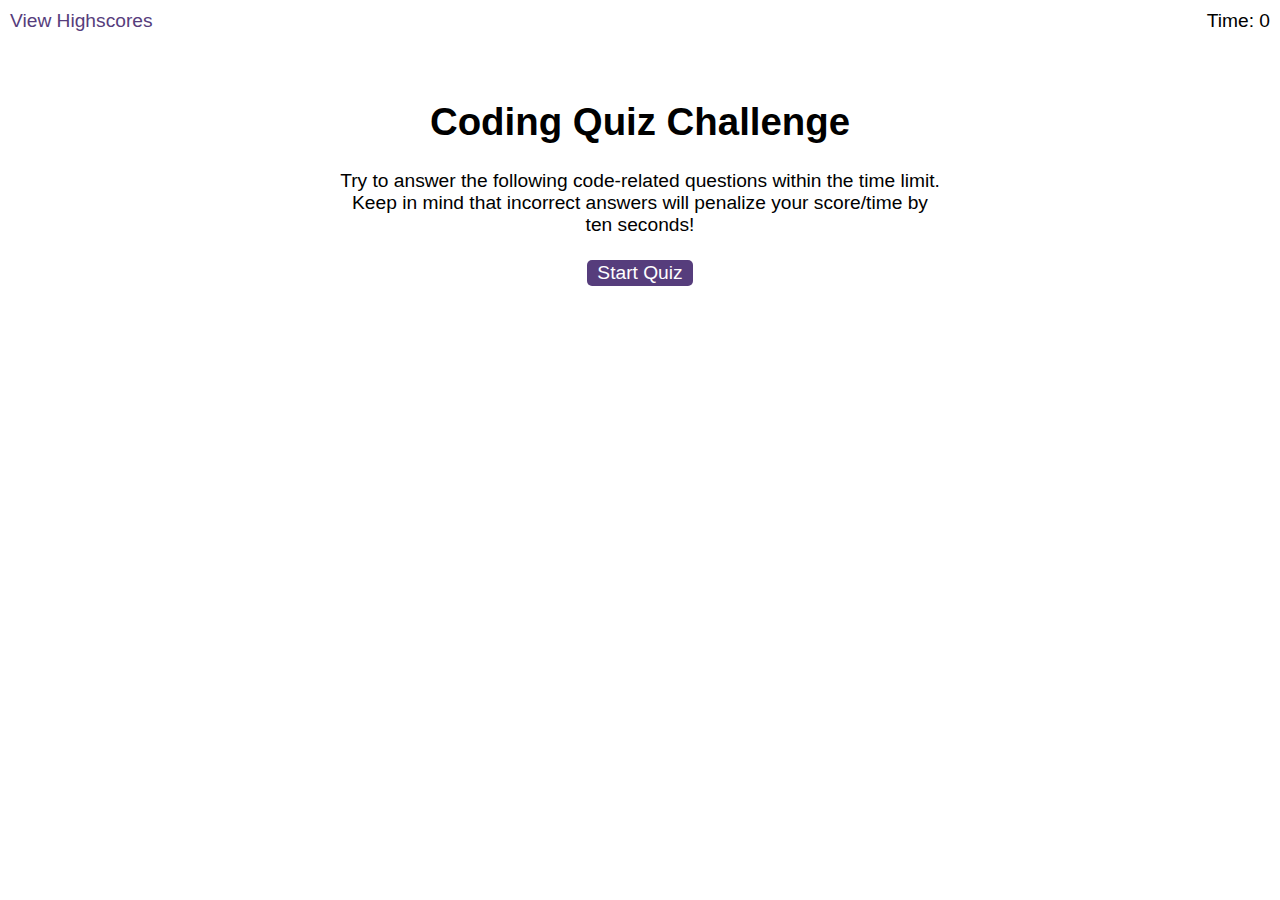
==== index.html @ 9d59e272 "Initial" ====
<!DOCTYPE html>
<html lang="en-gb">
  <head>
    <meta charset="UTF-8" />
    <meta name="viewport" content="width=device-width, initial-scale=1.0" />
    <meta http-equiv="X-UA-Compatible" content="ie=edge" />
    <title>Coding Quiz</title>

    <link rel="stylesheet" href="./assets/css/styles.css" />
  </head>

  <body>
    <div class="scores"><a href="highscores.html">View Highscores</a></div>

    <div class="timer">Time: <span id="time">0</span></div>

    <div class="wrapper">
      <div id="start-screen" class="start">
        <h1>Coding Quiz Challenge</h1>
        <p>
          Try to answer the following code-related questions within the time
          limit. Keep in mind that incorrect answers will penalize your
          score/time by ten seconds!
        </p>
        <button id="start">Start Quiz</button>
      </div>

      <div id="questions" class="hide">
        <h2 id="question-title"></h2>
        <div id="choices" class="choices"></div>
      </div>

      <div id="end-screen" class="hide">
        <h2>All done!</h2>
        <p>Your final score is <span id="final-score"></span>.</p>
        <p>
          Enter initials: <input type="text" id="initials" max="3" />
          <button id="submit">Submit</button>
        </p>
      </div>

      <div id="feedback" class="feedback hide"></div>
    </div>

    <script src="./assets/js/questions.js"></script>
    <script src="./assets/js/logic.js"></script>
  </body>
</html>
---- assets/css/styles.css ----
body {
  font-family: Arial;
  font-size: 120%;
}

a {
  color: #563d7c;
  text-decoration: none;
  transition: color 0.1s;
}

a:hover {
  color: #8570a5;
}

button {
  display: inline-block;
  margin: 5px;
  cursor: pointer;
  font-size: 100%;
  background-color: #563d7c;
  border-radius: 5px;
  padding: 2px 10px;
  color: white;
  border: 0;
  transition: background-color 0.1s;
}

button:hover {
  background-color: #8570a5;
}

.choices button {
  display: block;
}

input[type="text"] {
  font-size: 100%;
}

ol {
  padding-left: 0px;
  max-height: 400px;
  overflow: auto;
}

li {
  padding: 5px;
  list-style: decimal inside none;
}

li:nth-child(odd) {
  background-color: #f3edfc;
}

.wrapper {
  margin: 100px auto 0 auto;
  max-width: 600px;
}

.hide {
  display: none;
}

.start {
  text-align: center;
}

.scores {
  position: absolute;
  top: 10px;
  left: 10px;
}

.feedback {
  font-style: italic;
  font-size: 120%;
  margin-top: 20px;
  padding-top: 10px;
  color: gray;
  border-top: 2px solid #ccc;
}

.timer {
  position: absolute;
  top: 10px;
  right: 10px;
}
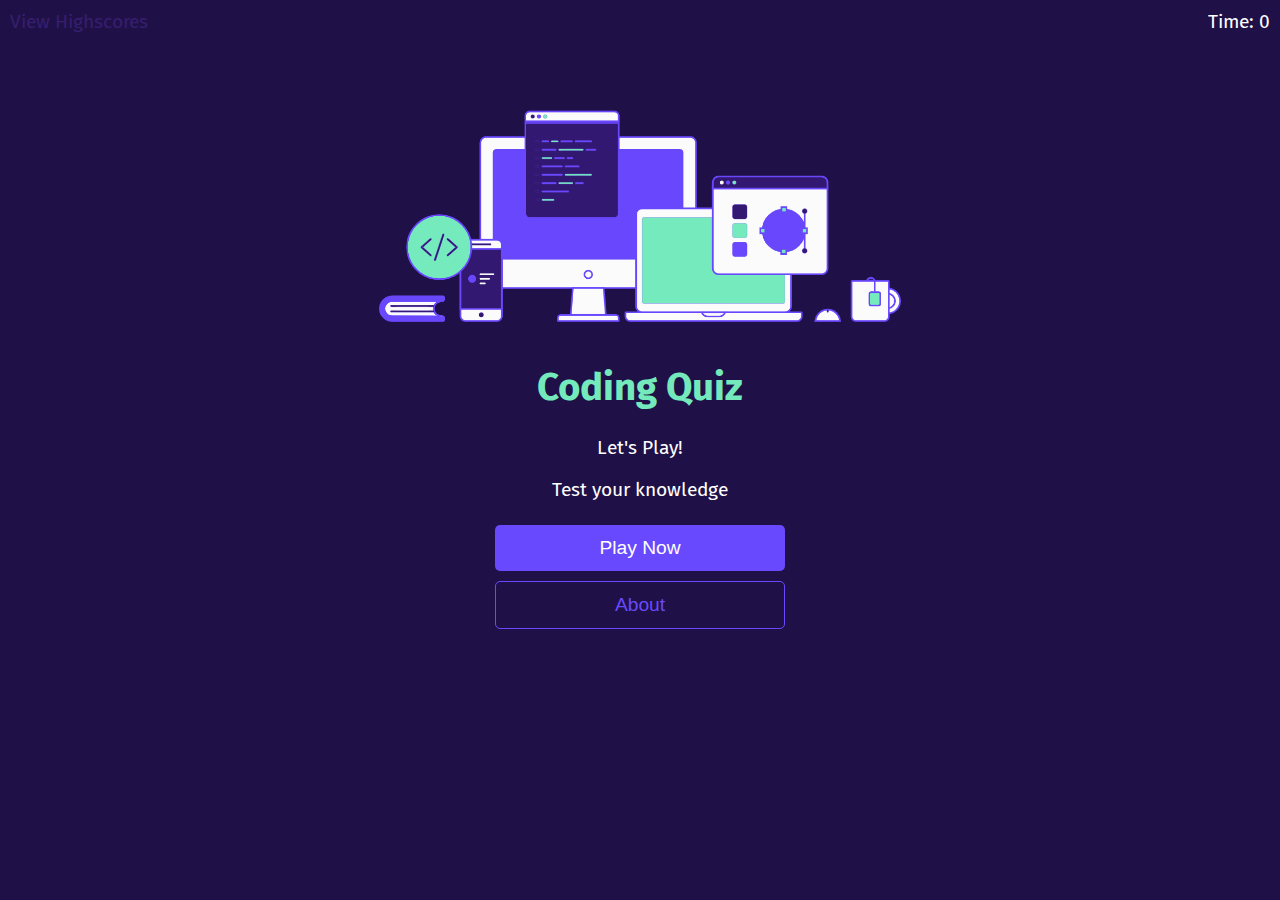
==== commit 1d76204d: "Create general style, add about.html and img" ====
--- a/index.html
+++ b/index.html
@@ -5,7 +5,6 @@
     <meta name="viewport" content="width=device-width, initial-scale=1.0" />
     <meta http-equiv="X-UA-Compatible" content="ie=edge" />
     <title>Coding Quiz</title>
-
     <link rel="stylesheet" href="./assets/css/styles.css" />
   </head>
 
@@ -16,13 +15,13 @@
 
     <div class="wrapper">
       <div id="start-screen" class="start">
-        <h1>Coding Quiz Challenge</h1>
-        <p>
-          Try to answer the following code-related questions within the time
-          limit. Keep in mind that incorrect answers will penalize your
-          score/time by ten seconds!
-        </p>
-        <button id="start">Start Quiz</button>
+        <img src="assets/images/computer.png" alt="" />
+        <h1>Coding Quiz</h1>
+        <p>Let's Play!</p>
+        <p>Test your knowledge</p>
+
+        <button id="start">Play Now</button>
+        <a href="about.html"><button id="about">About</button></a>
       </div>
 
       <div id="questions" class="hide">
--- a/assets/css/styles.css
+++ b/assets/css/styles.css
@@ -1,33 +1,76 @@
+@import url("https://fonts.googleapis.com/css2?family=Fira+Sans&display=swap");
+
+/* VARIABLES */
+:root {
+  --bg-purple: #1f1147;
+  --bglight-purple: #361e70;
+  --alt-purple: #2a175b;
+  --btn-purple: #6949fd;
+  --highlight-turqoise: #74eabc;
+  --text-white: #fff;
+}
+
+/* || GLOBAL VARIABLES */
 body {
-  font-family: Arial;
+  font-family: "Fira Sans", sans-serif;
   font-size: 120%;
+  background-color: var(--bg-purple);
+  color: var(--text-white);
+}
+
+/* || CUSTOM STYLES */
+/* Start Screen */
+.start {
+  padding: 10px;
+}
+
+.start img {
+  width: 90%;
+  margin-bottom: 10px;
+}
+
+.start h1 {
+  color: var(--highlight-turqoise);
+}
+
+.start button:last-child {
+  border: 1px solid var(--btn-purple);
+  color: var(--btn-purple);
+  background-color: var(--bg-purple);
+}
+
+.start button:last-child:hover {
+  border: 1px solid var(--btn-purple);
+  color: var(--text-white);
+  background-color: var(--btn-purple);
 }
 
 a {
-  color: #563d7c;
+  color: var(--bglight-purple);
   text-decoration: none;
   transition: color 0.1s;
 }
 
 a:hover {
-  color: #8570a5;
+  color: var(--btn-purple);
 }
 
 button {
   display: inline-block;
   margin: 5px;
   cursor: pointer;
+  width: 50%;
   font-size: 100%;
-  background-color: #563d7c;
+  background-color: #6949fd;
   border-radius: 5px;
-  padding: 2px 10px;
+  padding: 12px 50px;
   color: white;
   border: 0;
   transition: background-color 0.1s;
 }
 
 button:hover {
-  background-color: #8570a5;
+  background-color: var(--highlight-turqoise);
 }
 
 .choices button {
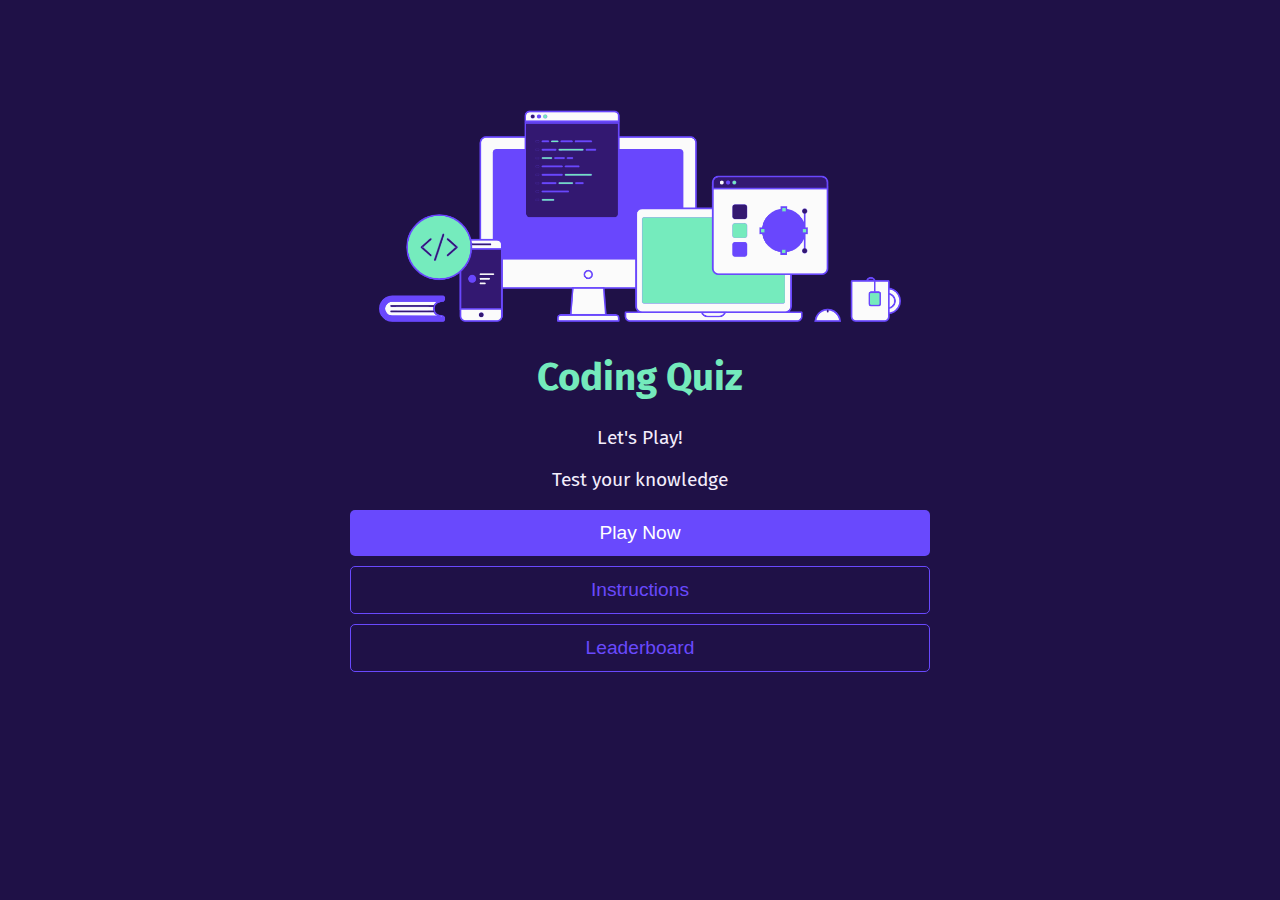
==== commit 1ecc7454: "Add dynamic logic and instructions, update readme" ====
--- a/index.html
+++ b/index.html
@@ -9,9 +9,7 @@
   </head>
 
   <body>
-    <div class="scores"><a href="highscores.html">View Highscores</a></div>
-
-    <div class="timer">Time: <span id="time">0</span></div>
+    <div class="timer hide">Seconds Remaining: <span id="time">0</span></div>
 
     <div class="wrapper">
       <div id="start-screen" class="start">
@@ -21,27 +19,34 @@
         <p>Test your knowledge</p>
 
         <button id="start">Play Now</button>
-        <a href="about.html"><button id="about">About</button></a>
+        <a href="instructions.html"><button id="instructions" class="button2">Instructions</button></a>
+        <div class="scores">
+          <a href="leaderboard.html"><button id="instructions" class="button2">Leaderboard</button></a>
+        </div>
       </div>
 
       <div id="questions" class="hide">
-        <h2 id="question-title"></h2>
+        <h2 id="question-title" class="questionTitle"></h2>
         <div id="choices" class="choices"></div>
       </div>
 
       <div id="end-screen" class="hide">
-        <h2>All done!</h2>
-        <p>Your final score is <span id="final-score"></span>.</p>
-        <p>
-          Enter initials: <input type="text" id="initials" max="3" />
+        <h2 class="textCenter">Results</h2>
+        <div class="scoreWrap">
+          <p>Your final score is</p>
+          <div class="finalScoreWrap">
+            <p id="final-score" class="textCenter">00</p>
+          </div>
+        </div>
+        <p class="textCenter">
+          <input class="input" type="text" id="initials" max="3" placeholder="Enter your initials here..." />
           <button id="submit">Submit</button>
         </p>
       </div>
 
       <div id="feedback" class="feedback hide"></div>
     </div>
-
-    <script src="./assets/js/questions.js"></script>
-    <script src="./assets/js/logic.js"></script>
+    <script src="assets/js/questions.js"></script>
+    <script src="assets/js/logic.js"></script>
   </body>
 </html>
--- a/assets/css/styles.css
+++ b/assets/css/styles.css
@@ -4,10 +4,10 @@
 :root {
   --bg-purple: #1f1147;
   --bglight-purple: #361e70;
-  --alt-purple: #2a175b;
   --btn-purple: #6949fd;
   --highlight-turqoise: #74eabc;
-  --text-white: #fff;
+  --text-white: #f3edfc;
+  --bg-gold: #fcdb41;
 }
 
 /* || GLOBAL VARIABLES */
@@ -19,27 +19,25 @@
 }
 
 /* || CUSTOM STYLES */
-/* Start Screen */
 .start {
   padding: 10px;
 }
 
 .start img {
   width: 90%;
-  margin-bottom: 10px;
 }
 
 .start h1 {
   color: var(--highlight-turqoise);
 }
 
-.start button:last-child {
+.button2 {
   border: 1px solid var(--btn-purple);
   color: var(--btn-purple);
   background-color: var(--bg-purple);
 }
 
-.start button:last-child:hover {
+.button2:hover {
   border: 1px solid var(--btn-purple);
   color: var(--text-white);
   background-color: var(--btn-purple);
@@ -57,11 +55,11 @@
 
 button {
   display: inline-block;
-  margin: 5px;
   cursor: pointer;
-  width: 50%;
+  margin-bottom: 10px;
+  width: 100%;
   font-size: 100%;
-  background-color: #6949fd;
+  background-color: var(--btn-purple);
   border-radius: 5px;
   padding: 12px 50px;
   color: white;
@@ -93,7 +91,8 @@
 }
 
 li:nth-child(odd) {
-  background-color: #f3edfc;
+  background-color: var(--text-white);
+  color: #1f1147;
 }
 
 .wrapper {
@@ -109,19 +108,12 @@
   text-align: center;
 }
 
-.scores {
-  position: absolute;
-  top: 10px;
-  left: 10px;
-}
-
 .feedback {
-  font-style: italic;
   font-size: 120%;
   margin-top: 20px;
   padding-top: 10px;
-  color: gray;
-  border-top: 2px solid #ccc;
+  color: var(--highlight-turqoise);
+  border-top: 2px solid var(--highlight-turqoise);
 }
 
 .timer {
@@ -129,3 +121,69 @@
   top: 10px;
   right: 10px;
 }
+
+.leaderboard img {
+  width: 25%;
+  display: block;
+  margin: 0 auto;
+}
+
+.instructions img {
+  width: 30%;
+  display: block;
+  margin: 0 auto;
+}
+
+.textCenter {
+  text-align: center;
+}
+
+.scoreWrap {
+  background-image: linear-gradient(var(--btn-purple), var(--bglight-purple));
+  height: 50vh;
+  width: 100%;
+  border-radius: 30px;
+  display: flex;
+  flex-direction: column;
+  justify-content: center;
+  align-items: center;
+  margin-left: auto;
+  margin-right: auto;
+  font-size: 1.5rem;
+}
+
+.finalScoreWrap {
+  background-color: var(--bg-gold);
+  border-radius: 100%;
+  height: 200px;
+  width: 200px;
+  color: var(--text-white);
+  display: flex;
+  justify-content: center;
+  align-items: center;
+  font-size: 300%;
+}
+
+::placeholder {
+  color: var(--btn-purple);
+  border-style: none;
+  text-align: center;
+}
+
+.input {
+  padding: 7px;
+  background-color: var(--bg-purple);
+  border: var(--btn-purple) 1px solid;
+  margin-bottom: 23.9px;
+  margin-top: 4.7px;
+  border-radius: 2px;
+  color: var(--btn-purple);
+  text-align: center;
+  width: 50%;
+}
+
+input:focus {
+  outline: 2px solid var(--highlight-turqoise);
+  color: var(--btn-purple);
+  text-align: center;
+}
